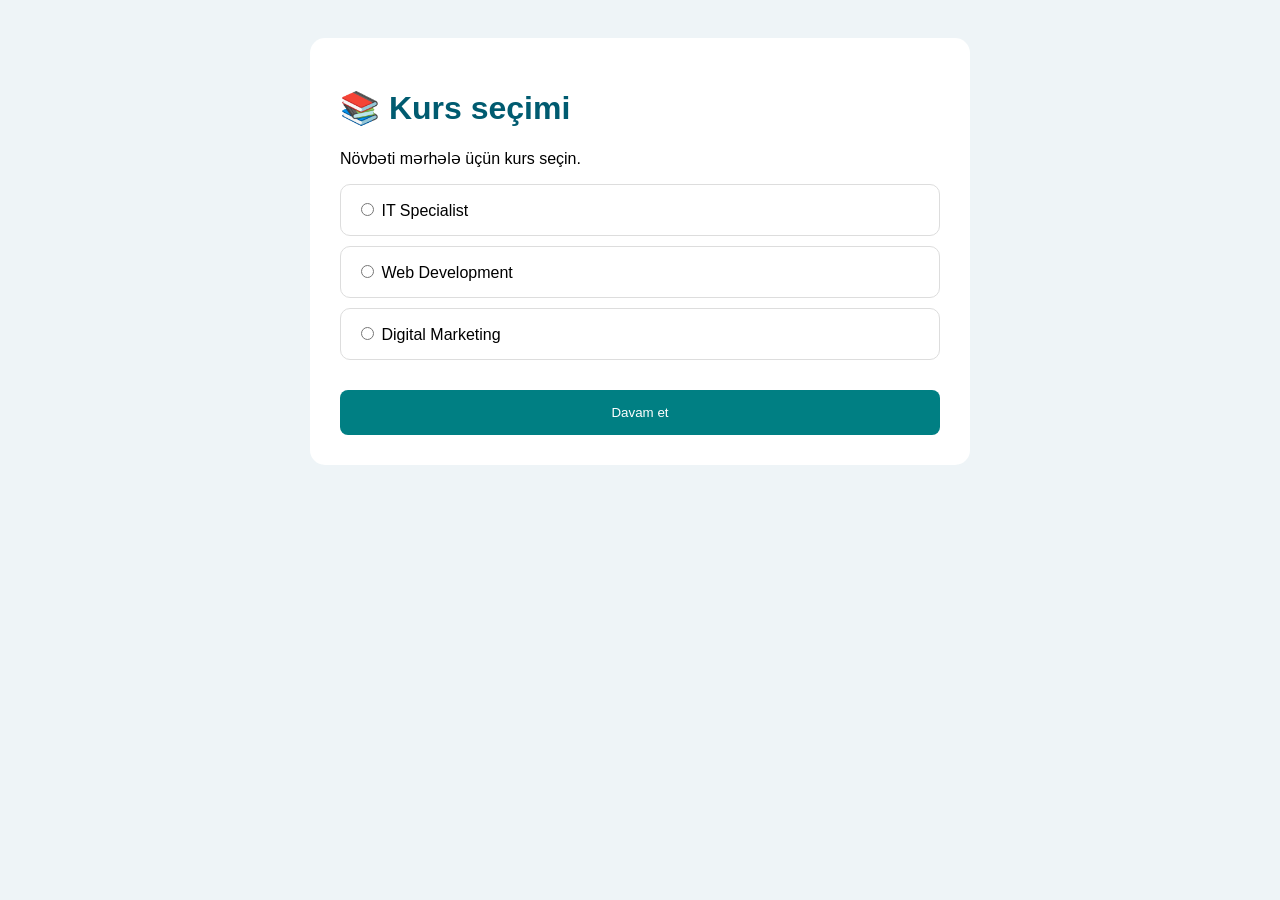
==== kurs-secimi.html @ 1ac082ad "Create kurs-secimi.html" ====
<!DOCTYPE html>
<html lang="az">
<head>
<meta charset="UTF-8">
<meta name="viewport" content="width=device-width, initial-scale=1.0">

<title>Kurs seçimi - Intelia Academy</title>

<style>
body {
    font-family: Arial, sans-serif;
    background:#eef4f7;
    padding:30px;
}

.container {
    max-width:600px;
    margin:auto;
    background:white;
    padding:30px;
    border-radius:15px;
}

h1 {
    color:#005b70;
}

.course {
    padding:15px;
    border:1px solid #ddd;
    border-radius:10px;
    margin:10px 0;
    cursor:pointer;
}

.course:hover {
    background:#e8f7f7;
}

button {
    width:100%;
    padding:15px;
    background:#007f83;
    color:white;
    border:none;
    border-radius:8px;
    margin-top:20px;
}
</style>

</head>

<body>

<div class="container">

<h1>📚 Kurs seçimi</h1>

<p>Növbəti mərhələ üçün kurs seçin.</p>


<div class="course">
<input type="radio" name="course" value="IT Specialist">
IT Specialist
</div>


<div class="course">
<input type="radio" name="course" value="Web Development">
Web Development
</div>


<div class="course">
<input type="radio" name="course" value="Digital Marketing">
Digital Marketing
</div>


<button onclick="continueStep()">
Davam et
</button>


</div>


<script>

function continueStep(){

const selected =
document.querySelector(
'input[name="course"]:checked'
);


if(!selected){

alert("Zəhmət olmasa kurs seçin.");
return;

}


localStorage.setItem(
"selectedCourse",
selected.value
);


window.location.href =
"./qrup-secimi.html";

}

</script>


</body>
</html>
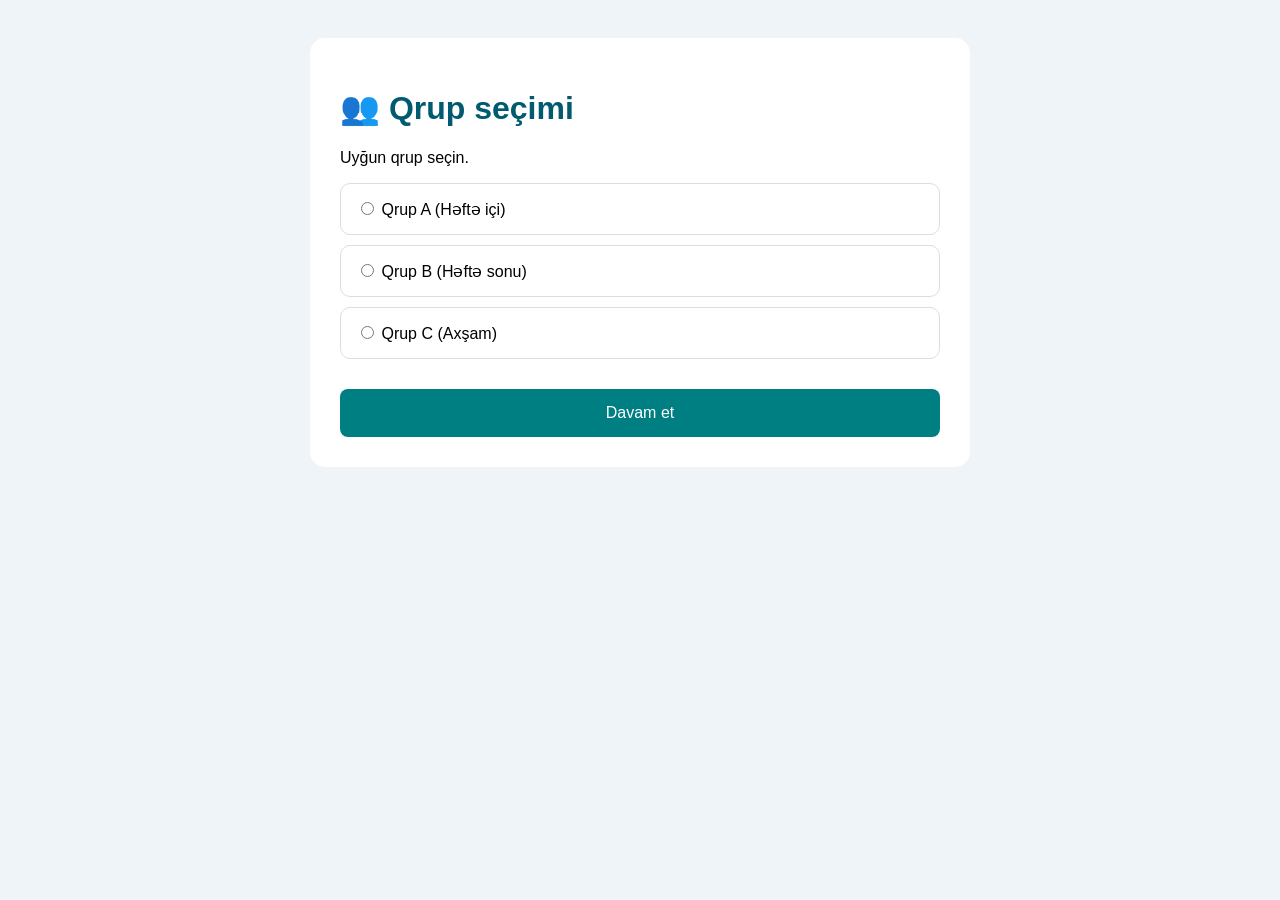
==== commit 064cb489: "Update kurs-secimi.html" ====
--- a/kurs-secimi.html
+++ b/kurs-secimi.html
@@ -1,121 +1,170 @@
 <!DOCTYPE html>
 <html lang="az">
+
 <head>
+
 <meta charset="UTF-8">
 <meta name="viewport" content="width=device-width, initial-scale=1.0">
 
-<title>Kurs seçimi - Intelia Academy</title>
+<title>Qrup seçimi - Intelia Academy</title>
+
 
 <style>
-body {
-    font-family: Arial, sans-serif;
-    background:#eef4f7;
-    padding:30px;
+
+body{
+font-family:Arial,sans-serif;
+background:#eef4f7;
+padding:30px;
 }
 
-.container {
-    max-width:600px;
-    margin:auto;
-    background:white;
-    padding:30px;
-    border-radius:15px;
+
+.container{
+
+max-width:600px;
+margin:auto;
+background:white;
+padding:30px;
+border-radius:15px;
+
 }
 
-h1 {
-    color:#005b70;
+
+h1{
+color:#005b70;
 }
 
-.course {
-    padding:15px;
-    border:1px solid #ddd;
-    border-radius:10px;
-    margin:10px 0;
-    cursor:pointer;
+
+.group{
+
+padding:15px;
+border:1px solid #ddd;
+border-radius:10px;
+margin:10px 0;
+
 }
 
-.course:hover {
-    background:#e8f7f7;
+
+button{
+
+width:100%;
+padding:15px;
+background:#007f83;
+color:white;
+border:none;
+border-radius:8px;
+margin-top:20px;
+font-size:16px;
+
 }
 
-button {
-    width:100%;
-    padding:15px;
-    background:#007f83;
-    color:white;
-    border:none;
-    border-radius:8px;
-    margin-top:20px;
-}
+
 </style>
 
 </head>
 
+
 <body>
+
 
 <div class="container">
 
-<h1>📚 Kurs seçimi</h1>
 
-<p>Növbəti mərhələ üçün kurs seçin.</p>
+<h1>👥 Qrup seçimi</h1>
 
 
-<div class="course">
-<input type="radio" name="course" value="IT Specialist">
-IT Specialist
+<p>Uyğun qrup seçin.</p>
+
+
+
+<div class="group">
+
+<input type="radio" name="group" value="Qrup A">
+
+Qrup A (Həftə içi)
+
 </div>
 
 
-<div class="course">
-<input type="radio" name="course" value="Web Development">
-Web Development
+
+<div class="group">
+
+<input type="radio" name="group" value="Qrup B">
+
+Qrup B (Həftə sonu)
+
 </div>
 
 
-<div class="course">
-<input type="radio" name="course" value="Digital Marketing">
-Digital Marketing
+
+<div class="group">
+
+<input type="radio" name="group" value="Qrup C">
+
+Qrup C (Axşam)
+
 </div>
 
 
+
 <button onclick="continueStep()">
+
 Davam et
+
 </button>
+
 
 
 </div>
 
 
+
+
 <script>
+
 
 function continueStep(){
 
+
 const selected =
 document.querySelector(
-'input[name="course"]:checked'
+'input[name="group"]:checked'
 );
+
 
 
 if(!selected){
 
-alert("Zəhmət olmasa kurs seçin.");
+alert("Zəhmət olmasa qrup seçin.");
+
 return;
 
 }
 
 
+
 localStorage.setItem(
-"selectedCourse",
+"selectedGroup",
 selected.value
 );
 
 
+
+alert(
+"Qrup seçildi. Qeydiyyat tamamlanır."
+);
+
+
+
 window.location.href =
-"./qrup-secimi.html";
+"./tesdiq.html";
+
 
 }
+
 
 </script>
 
 
 </body>
+
 </html>
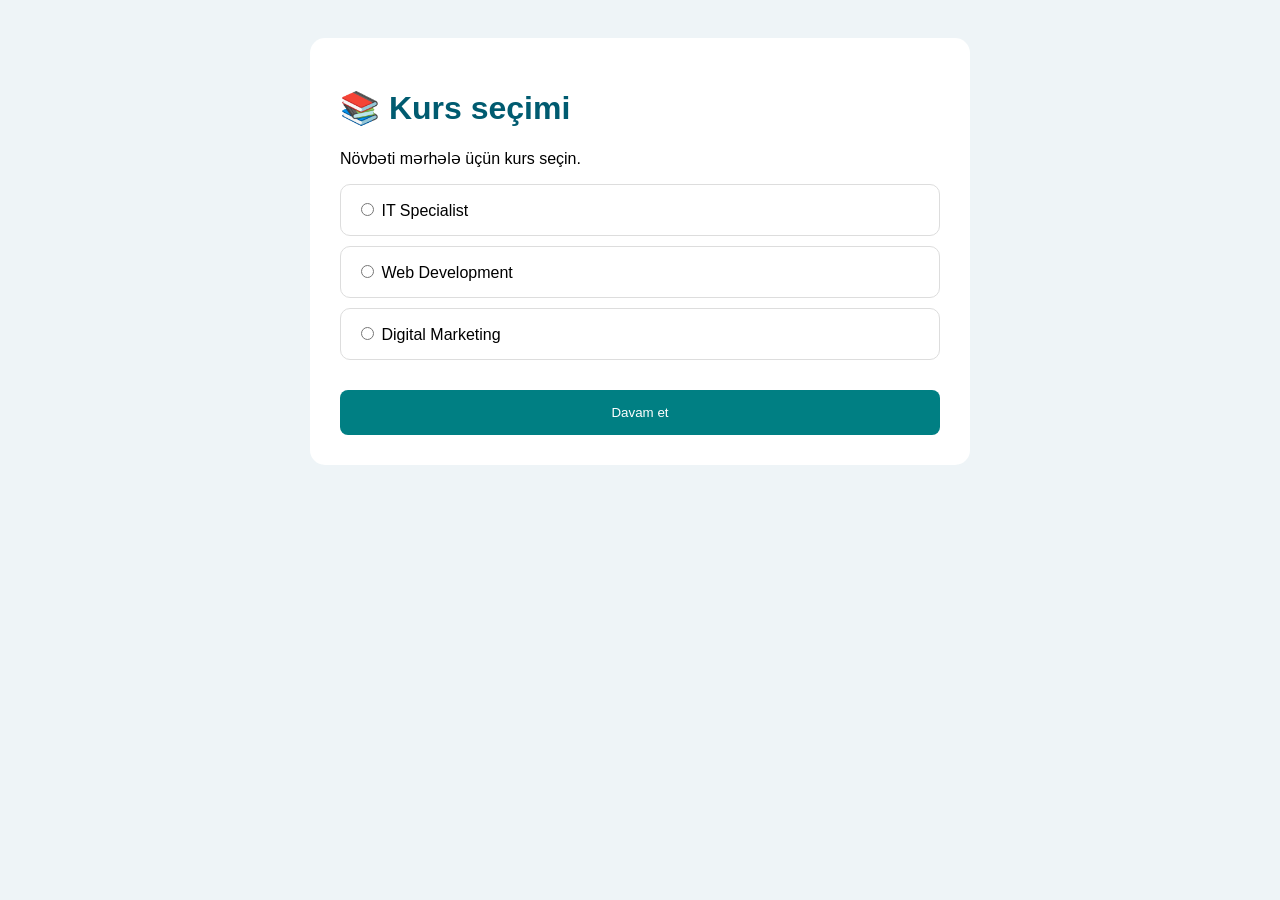
==== commit faa3cefe: "Update kurs-secimi.html" ====
--- a/kurs-secimi.html
+++ b/kurs-secimi.html
@@ -1,170 +1,121 @@
 <!DOCTYPE html>
 <html lang="az">
-
 <head>
-
 <meta charset="UTF-8">
 <meta name="viewport" content="width=device-width, initial-scale=1.0">
 
-<title>Qrup seçimi - Intelia Academy</title>
-
+<title>Kurs seçimi - Intelia Academy</title>
 
 <style>
-
-body{
-font-family:Arial,sans-serif;
-background:#eef4f7;
-padding:30px;
+body {
+    font-family: Arial, sans-serif;
+    background:#eef4f7;
+    padding:30px;
 }
 
-
-.container{
-
-max-width:600px;
-margin:auto;
-background:white;
-padding:30px;
-border-radius:15px;
-
+.container {
+    max-width:600px;
+    margin:auto;
+    background:white;
+    padding:30px;
+    border-radius:15px;
 }
 
-
-h1{
-color:#005b70;
+h1 {
+    color:#005b70;
 }
 
-
-.group{
-
-padding:15px;
-border:1px solid #ddd;
-border-radius:10px;
-margin:10px 0;
-
+.course {
+    padding:15px;
+    border:1px solid #ddd;
+    border-radius:10px;
+    margin:10px 0;
+    cursor:pointer;
 }
 
-
-button{
-
-width:100%;
-padding:15px;
-background:#007f83;
-color:white;
-border:none;
-border-radius:8px;
-margin-top:20px;
-font-size:16px;
-
+.course:hover {
+    background:#e8f7f7;
 }
 
-
+button {
+    width:100%;
+    padding:15px;
+    background:#007f83;
+    color:white;
+    border:none;
+    border-radius:8px;
+    margin-top:20px;
+}
 </style>
 
 </head>
 
-
 <body>
-
 
 <div class="container">
 
+<h1>📚 Kurs seçimi</h1>
 
-<h1>👥 Qrup seçimi</h1>
+<p>Növbəti mərhələ üçün kurs seçin.</p>
 
 
-<p>Uyğun qrup seçin.</p>
-
-
-
-<div class="group">
-
-<input type="radio" name="group" value="Qrup A">
-
-Qrup A (Həftə içi)
-
+<div class="course">
+<input type="radio" name="course" value="IT Specialist">
+IT Specialist
 </div>
 
 
-
-<div class="group">
-
-<input type="radio" name="group" value="Qrup B">
-
-Qrup B (Həftə sonu)
-
+<div class="course">
+<input type="radio" name="course" value="Web Development">
+Web Development
 </div>
 
 
-
-<div class="group">
-
-<input type="radio" name="group" value="Qrup C">
-
-Qrup C (Axşam)
-
+<div class="course">
+<input type="radio" name="course" value="Digital Marketing">
+Digital Marketing
 </div>
 
 
-
 <button onclick="continueStep()">
-
 Davam et
-
 </button>
-
 
 
 </div>
 
 
-
-
 <script>
-
 
 function continueStep(){
 
-
 const selected =
 document.querySelector(
-'input[name="group"]:checked'
+'input[name="course"]:checked'
 );
-
 
 
 if(!selected){
 
-alert("Zəhmət olmasa qrup seçin.");
-
+alert("Zəhmət olmasa kurs seçin.");
 return;
 
 }
 
 
-
 localStorage.setItem(
-"selectedGroup",
+"selectedCourse",
 selected.value
 );
 
 
-
-alert(
-"Qrup seçildi. Qeydiyyat tamamlanır."
-);
-
-
-
 window.location.href =
-"./tesdiq.html";
-
+"./qrup-secimi.html";
 
 }
-
 
 </script>
 
 
 </body>
-
 </html>
